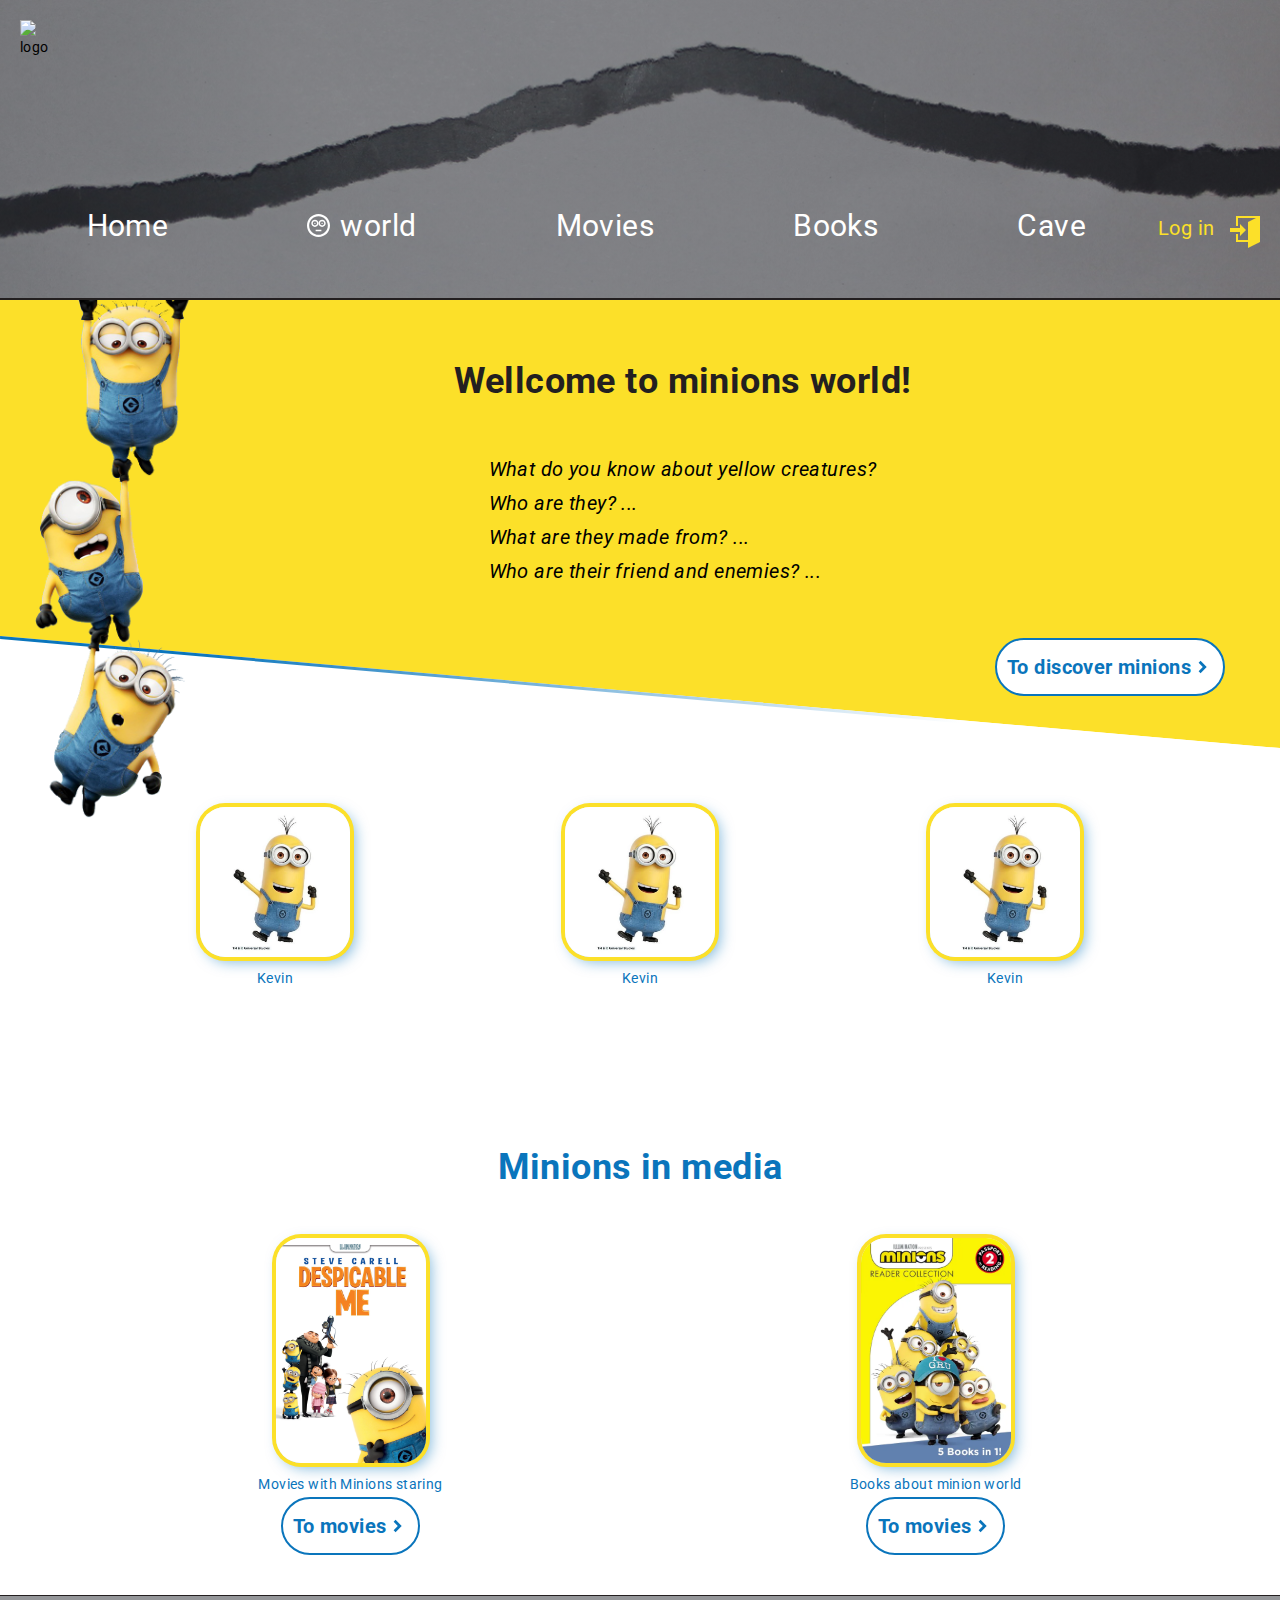
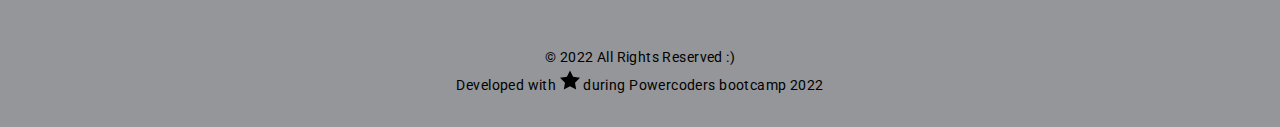
==== index.html @ 1ecfcbee "first commit with main page almost done before subpages and main js code" ====
<!DOCTYPE html>
<html lang="ru">

  <head>
    <meta charset="UTF-8">
    <meta http-equiv="X-UA-Compatible" content="IE=Edge">
    <meta name="viewport" content="width=device-width, initial-scale=1.0"/>
    <title>Minions</title>
    <link rel="preconnect" href="https://fonts.googleapis.com">
    <link rel="preconnect" href="https://fonts.gstatic.com" crossorigin>
    <link rel="stylesheet" href="./css/main.min.css" />
  </head>

  <body>
  
    <header class="header">
        <a class="header__logo" href="index.html">
            <img class="header__logo-image" src="./images/imgbin_minions-goggle.png" alt="logo"  width="100">
        </a>
  
        <button type="button" class="menu-button" aria-expanded="false" data-menu-button>
            <svg width="32" height="32">
            <use class="menu-button__icon-open" href="./images/sprite-minions.svg#icon-menu"></use>
    
            <use class="menu-button__icon-close" href="./images/sprite-minions.svg#icon-cross"></use>
            </svg>
        </button>
  
        <nav class="header__nav" data-menu>    
    
                <ul class="nav__list">
                    <li class="nav-li">
                    <a class="nav-li__link" href="./index.html">
                        <span class="nav-li__content">Home</span>
                        <svg width="45" height="45">
                            <use class="nav-li__icon" href="./images/sprite-minions.svg#icon-home"></use>
                        </svg>
                    </a>
                    </li>
                    <li class="nav-li">
                    <a class="nav-li__link" href="./minions-world.html">
                        <span class="nav-li__content nav-li__content--world">
                            <svg class="nav-li__world-icon" width="23" height="23">
                                <use class="nav-li__world-icon" href="./images/sprite-minions.svg#icon-baffled"></use>
                            </svg>
                            world</span>
                        <svg width="45" height="45">
                            <use class="nav-li__icon" href="./images/sprite-minions.svg#icon-earth"></use>
                        </svg>
                    </a>
                    </li>
                    <li class="nav-li">
                    <a class="nav-li__link" href="https://slides.powercoders.org/work/">
                        <span class="nav-li__content">Movies</span>
                        <svg width="45" height="45">
                            <use class="nav-li__icon" href="./images/sprite-minions.svg#icon-film"></use>
                        </svg>
                    </a>
                    </li>
                    <li class="nav-li">
                    <a class="nav-li__link" href="https://slides.powercoders.org/blog/">
                        <span class="nav-li__content">Books</span>
                        <svg width="45" height="45">
                            <use class="nav-li__icon" href="./images/sprite-minions.svg#icon-book"></use>
                        </svg>
                    </a>
                    </li>
                    <li class="nav-li">
                    <a class="nav-li__link" href="https://slides.powercoders.org/contact/">
                        <span class="nav-li__content">Cave</span>
                        <svg width="45" height="45">
                            <use class="nav-li__icon" href="./images/sprite-minions.svg#icon-basecamp"></use>
                        </svg>
                        </a>
                    </li>
        
                </ul>
       
        </nav>
        <div class="reg">
            <p class="reg-appeal">Log in</p>
            <button type="button" class="reg-button" aria-expanded="false" data-reg-button>
                <svg width="32" height="32">
                    <use class="reg-button__icon-enter" href="./images/sprite-minions.svg#icon-enter"></use>
            
                    <use class="menu-button__icon-close" href="./images/sprite-minions.svg#icon-close"></use>
                </svg>
            </button>
        </div>
    </header>
    <main>
        <section class="section section--front">
            
            <div class="container container--front">
                <h1 class="container__title container__title--front">Wellcome to minions world!</h1>
                <img class="container__image-minions" src="./images/imgbin_minions-png.png" alt="minions" width="150">

                <div class="about-minions">
                    <p class="what-minions">What do you know about yellow creatures?</p>
                    <p class="what-minions">Who are they? ...</p>
                    <p class="what-minions">What are they made from? ...</p>
                    <p class="what-minions">Who are their friend and enemies? ...</p>
                </div>
                
                <a class="button-link button-link--end" href="./heros.html" target="_blank">To discover minions
                <svg width="22" height="22">
                    <use class="button-link__icon" href="./images/sprite-minions.svg#icon-circle-right"></use>
                </svg>
                </a>
            </div>
            <div class="box box-oblique"></div>
            <div class="box box-oblique--over">
                <h2 class="container__title container__title--hidden">Hidden</h2>
                <div class="container container-slideshow">
                    <ul class="slides">
                        <li class="slide-card">
                            <div class="slide-card__thumb">
                                <img class="slide-card__image" src="./images/Kevin.webp" width="100" alt="minion world member photo" />
                                <p class="slide-card__name">Kevin</p>
                            </div>
                        </li>
                        <li class="slide-card">
                            <div class="slide-card__thumb">
                                <img class="slide-card__image" src="./images/Kevin.webp" width="100" alt="minion world member photo" />
                                <p class="slide-card__name">Kevin</p>
                            </div>
                        </li>
                        <li class="slide-card">
                            <div class="slide-card__thumb">
                                <img class="slide-card__image" src="./images/Kevin.webp" width="100" alt="minion world member photo" />
                                <p class="slide-card__name">Kevin</p>
                            </div>
                        </li>
                    </ul>
                
                
                </div>
            </div>
        </section>
        <section class="section section--media">
            <h2 class="container__title container__title--media">Minions in media</h2>
            <div class="container container-midia">
                <ul class="media">
                    <li class="media-card">
                        <div class="media-card__thumb">
                            <img class="media-card__image" src="./images/Dme.jpeg" width="100" alt="minion world member photo" />
                            <p class="media-card__name">Movies with Minions staring</p>
                            <a class="button-link " href="./heros.html" target="_blank">To movies
                                <svg width="22" height="22">
                                    <use class="button-link__icon" href="./images/sprite-minions.svg#icon-circle-right"></use>
                                </svg>
                            </a>
                        </div>
                    </li>
                    <li class="media-card">
                        <div class="media-card__thumb">
                            <img class="media-card__image" src="./images/book.webp" width="100" alt="minion world member photo" />
                            <p class="media-card__name">Books about minion world</p>
                            <a class="button-link " href="./heros.html" target="_blank">To movies
                                <svg width="22" height="22">
                                    <use class="button-link__icon" href="./images/sprite-minions.svg#icon-circle-right"></use>
                                </svg>
                            </a>
                        </div>
                    </li>
                </ul>
                
                
            </div>
        </section>
    </main>
    <footer class="footer">
        <section class="section section--footer">
            <div class="footer__container">
                    <p class="info"><span class="footer__symbol">&#169</span> 2022 All Rights Reserved :) </p>
                    <p>Developed with <svg class="footer__icon" width="20" height="20">
                        <use href="./images/sprite-minions.svg#icon-star-full"></use>
                    </svg> during <a class="know-more" href="https://powercoders.org/" target="_blank" rel="noreferrer noopener">Powercoders bootcamp 2022</a></p>
        
               
            </div>
        </section>
    </footer>
    <!-- <script src="./js/index.js"></script> -->
    <script src="./js/mobile-reg.js"></script>
  </body>

</html>
---- css/main.min.css ----
@import"https://fonts.googleapis.com/css2?family=Raleway:wght@700&family=Roboto:wght@400;500;700;900&display=swap";.filter__button,.submit-button,.button-order{display:inline-block;border:none;border-radius:4px;cursor:pointer;font-family:inherit;padding:0;color:#231f20}.filter__button:hover,.submit-button:hover,.button-order:hover,.filter__button:focus,.submit-button:focus,.button-order:focus{color:#a87a51;background-color:#0a75bc}.container__title--hidden{position:absolute;white-space:nowrap;width:1px;height:1px;overflow:hidden;border:0;padding:0;clip:rect(0 0 0 0);-webkit-clip-path:inset(50%);clip-path:inset(50%);margin:-1px}.container__title--front{color:#231f20;margin-top:0;margin-bottom:0}.container__title{margin-bottom:30px;text-align:center;font-size:28px;line-height:1.17}@media screen and (min-width: 1200px){.container__title{margin-bottom:50px;font-size:36px}}.social-link__link,.social-links,.button-close{display:-webkit-box;display:-ms-flexbox;display:flex;-webkit-box-pack:center;-ms-flex-pack:center;justify-content:center;-webkit-box-align:center;-ms-flex-align:center;align-items:center}.media-card__thumb,.slide-card__thumb{display:-webkit-box;display:-ms-flexbox;display:flex;-webkit-box-orient:vertical;-webkit-box-direction:normal;-ms-flex-direction:column;flex-direction:column;-webkit-box-pack:center;-ms-flex-pack:center;justify-content:center;-webkit-box-align:center;-ms-flex-align:center;align-items:center}/*! modern-normalize v1.1.0 | MIT License | https://github.com/sindresorhus/modern-normalize */*,::before,::after{-webkit-box-sizing:border-box;box-sizing:border-box}html{line-height:1.15;-webkit-text-size-adjust:100%;-moz-tab-size:4;-o-tab-size:4;tab-size:4}body{margin:0;font-family:system-ui,-apple-system,"Segoe UI",Roboto,Helvetica,Arial,sans-serif,"Apple Color Emoji","Segoe UI Emoji"}hr{height:0;color:inherit}abbr[title]{-webkit-text-decoration:underline dotted;text-decoration:underline dotted}b,strong{font-weight:bolder}code,kbd,samp,pre{font-family:ui-monospace,SFMono-Regular,Consolas,"Liberation Mono",Menlo,monospace;font-size:1em}small{font-size:80%}sub,sup{font-size:75%;line-height:0;position:relative;vertical-align:baseline}sub{bottom:-0.25em}sup{top:-0.5em}table{text-indent:0;border-color:inherit}button,input,optgroup,select,textarea{font-family:inherit;font-size:100%;line-height:1.15;margin:0}button,select{text-transform:none}button,[type=button],[type=reset],[type=submit]{-webkit-appearance:button}::-moz-focus-inner{border-style:none;padding:0}:-moz-focusring{outline:1px dotted ButtonText}:-moz-ui-invalid{box-shadow:none}legend{padding:0}progress{vertical-align:baseline}::-webkit-inner-spin-button,::-webkit-outer-spin-button{height:auto}[type=search]{-webkit-appearance:textfield;outline-offset:-2px}::-webkit-search-decoration{-webkit-appearance:none}::-webkit-file-upload-button{-webkit-appearance:button;font:inherit}summary{display:list-item}body{font-family:Roboto,sans-serif;font-size:14px;line-height:1.7;letter-spacing:.03em}p{margin-top:0;margin-bottom:0}ul{list-style:none;margin:0;padding:0}label{padding:0;margin:0}a{text-decoration:none;font-style:normal;color:inherit}.container{padding-left:15px;padding-right:15px;margin-right:auto;margin-left:auto}@media screen and (min-width: 480px){.container{width:480px}}@media screen and (min-width: 768px){.container{width:768px}}@media screen and (min-width: 1200px){.container{width:1200px}}.section{padding-top:50px;padding-bottom:30px}@media screen and (min-width: 1024px){.section{padding-top:60px;padding-bottom:40px}}.button-link{display:-webkit-box;display:-ms-flexbox;display:flex;-webkit-box-pack:justify;-ms-flex-pack:justify;justify-content:space-between;-webkit-box-align:center;-ms-flex-align:center;align-items:center;padding:10px;border:2px solid #0a75bc;border-radius:50px;color:#0a75bc;font-weight:700;background-color:#fff}@media screen and (min-width: 768px){.button-link{font-size:20px}}.button-link--end{-ms-flex-item-align:end;align-self:flex-end}.button-link:hover,.button-link:focus{color:#fff;background-color:#0a75bc}.button-link__icon{fill:currentColor}.reg{display:-webkit-box;display:-ms-flexbox;display:flex;-webkit-box-align:end;-ms-flex-align:end;align-items:flex-end;-webkit-box-pack:end;-ms-flex-pack:end;justify-content:flex-end;padding:0 25px;color:#fce029}@media screen and (max-width: 767px){.reg{margin-top:80px}}@media screen and (min-width: 1024px){.reg{padding:0}}.reg-appeal{margin-right:10px;font-size:30px}@media screen and (max-width: 1200px){.reg-appeal{display:none}}@media screen and (min-width: 1200px){.reg-appeal{font-size:20px;width:60px;padding:33px 0}}.menu-button{width:35px;height:35px;top:30px;right:40px;position:absolute;z-index:11}.menu-button:hover,.menu-button:focus{fill:#0a75bc}.menu-button,.reg-button{display:-webkit-box;display:-ms-flexbox;display:flex;-webkit-box-align:center;-ms-flex-align:center;align-items:center;-webkit-box-pack:center;-ms-flex-pack:center;justify-content:center;border:none;background-color:rgba(0,0,0,0);padding:0;fill:#fce029;-webkit-transition:fill 250ms cubic-bezier(0.4, 0, 0.2, 1);transition:fill 250ms cubic-bezier(0.4, 0, 0.2, 1);cursor:pointer}.reg-button{padding:20px}@media screen and (min-width: 1024px){.reg-button{padding:30px 0}}.menu-button__icon-close{display:none}.menu-button.is-open .menu-button__icon-close{display:block}.menu-button.is-open .menu-button__icon-open{display:none}@media screen and (min-width: 751px){.menu-button{display:none}}.submit-button,.button-order{width:200px;height:50px;padding:10px 28px;font-weight:700;font-size:16px;line-height:1.87;letter-spacing:.06em;color:#a87a51;background-color:#0a75bc;-webkit-transition:color 250ms cubic-bezier(0.4, 0, 0.2, 1),background-color 250ms cubic-bezier(0.4, 0, 0.2, 1),-webkit-box-shadow 250ms cubic-bezier(0.4, 0, 0.2, 1);transition:color 250ms cubic-bezier(0.4, 0, 0.2, 1),background-color 250ms cubic-bezier(0.4, 0, 0.2, 1),-webkit-box-shadow 250ms cubic-bezier(0.4, 0, 0.2, 1);transition:color 250ms cubic-bezier(0.4, 0, 0.2, 1),background-color 250ms cubic-bezier(0.4, 0, 0.2, 1),box-shadow 250ms cubic-bezier(0.4, 0, 0.2, 1);transition:color 250ms cubic-bezier(0.4, 0, 0.2, 1),background-color 250ms cubic-bezier(0.4, 0, 0.2, 1),box-shadow 250ms cubic-bezier(0.4, 0, 0.2, 1),-webkit-box-shadow 250ms cubic-bezier(0.4, 0, 0.2, 1)}.submit-button:hover,.submit-button:focus,.button-order:hover,.button-order:focus{background-color:#188ce8;-webkit-box-shadow:0px 4px 4px rgba(0,0,0,.15);box-shadow:0px 4px 4px rgba(0,0,0,.15)}.submit-button--subscribe{display:-webkit-box;display:-ms-flexbox;display:flex;-webkit-box-align:center;-ms-flex-align:center;align-items:center;margin-right:auto;margin-left:auto}.submit-button__icon{fill:#fff}.submit-button__slogan{margin-right:10px;font-weight:700;font-size:16px;line-height:1.88;letter-spacing:.06em}.filter-buttons{margin-bottom:40px;display:-webkit-box;display:-ms-flexbox;display:flex;-ms-flex-wrap:wrap;flex-wrap:wrap}@media screen and (min-width: 1200px){.filter-buttons{-webkit-box-pack:center;-ms-flex-pack:center;justify-content:center;margin-bottom:50px}}.filter{margin-bottom:15px}.filter:not(:last-child){margin-right:8px}.filter:nth-last-child(-n+2){margin-bottom:0}@media screen and (min-width: 1200px){.filter{margin-bottom:0}}.filter__button{padding:6px 22px;font-weight:500;font-size:16px;line-height:1.63;letter-spacing:.03em;-webkit-transition:background-color 250ms cubic-bezier(0.4, 0, 0.2, 1),-webkit-box-shadow 250ms cubic-bezier(0.4, 0, 0.2, 1);transition:background-color 250ms cubic-bezier(0.4, 0, 0.2, 1),-webkit-box-shadow 250ms cubic-bezier(0.4, 0, 0.2, 1);transition:background-color 250ms cubic-bezier(0.4, 0, 0.2, 1),box-shadow 250ms cubic-bezier(0.4, 0, 0.2, 1);transition:background-color 250ms cubic-bezier(0.4, 0, 0.2, 1),box-shadow 250ms cubic-bezier(0.4, 0, 0.2, 1),-webkit-box-shadow 250ms cubic-bezier(0.4, 0, 0.2, 1)}.filter__button:hover,.filter__button:focus{-webkit-box-shadow:0px 3px 1px rgba(0,0,0,.1),0px 1px 2px rgba(0,0,0,.08),0px 2px 2px rgba(0,0,0,.12);box-shadow:0px 3px 1px rgba(0,0,0,.1),0px 1px 2px rgba(0,0,0,.08),0px 2px 2px rgba(0,0,0,.12)}.section--footer{border-top:1px solid #231f20;min-height:50px;background-color:#949699;padding-top:30px;padding-bottom:10px;text-align:center}@media screen and (min-width: 1024px){.section--footer{padding-top:50px;padding-bottom:30px}}.section--front{position:relative;background-color:#fce029}.container--front{display:-webkit-box;display:-ms-flexbox;display:flex;-webkit-box-orient:vertical;-webkit-box-direction:normal;-ms-flex-direction:column;flex-direction:column;-webkit-box-align:center;-ms-flex-align:center;align-items:center;padding-left:100px}@media screen and (min-width: 768px){.container--front{font-size:20px}}.container__image-minions{position:absolute;z-index:9;left:1em;top:0}@media screen and (min-width: 1024px){.container__image-minions{width:180px}}.about-minions{font-style:italic;margin-bottom:50px}.box-oblique{width:100%;height:22em;padding:0;top:28em;left:0;z-index:2;position:absolute;-webkit-transform:skewY(5deg) rotate(0.01deg);transform:skewY(5deg) rotate(0.01deg);background:#fff}@media screen and (min-width: 1024px){.box-oblique{height:28em}}.container-slideshow{width:100%;padding:0}.slides{display:-webkit-box;display:-ms-flexbox;display:flex;-webkit-box-align:center;-ms-flex-align:center;align-items:center;-webkit-box-pack:justify;-ms-flex-pack:justify;justify-content:space-between}.box-oblique::before{width:100%;height:2px;content:"";display:block;background:-webkit-gradient(linear, left top, right top, color-stop(15%, #0A75BC), color-stop(75%, #ffffff));background:linear-gradient(90deg, #0A75BC 15%, #ffffff 75%)}@media screen and (min-width: 1024px){.box-oblique::before{height:3px}}.box-oblique--over{width:100%;height:20em;top:5em;left:0;display:-webkit-box;display:-ms-flexbox;display:flex;-webkit-box-orient:vertical;-webkit-box-direction:normal;-ms-flex-direction:column;flex-direction:column;-webkit-box-align:center;-ms-flex-align:center;align-items:center;-webkit-box-pack:end;-ms-flex-pack:end;justify-content:flex-end;padding:70px 70px 30px;z-index:3;position:relative;background:rgba(0,0,0,0)}@media screen and (min-width: 768px){.box-oblique--over{padding:200px 200px 50px}}.header{display:-webkit-box;display:-ms-flexbox;display:flex;-webkit-box-pack:justify;-ms-flex-pack:justify;justify-content:space-between;padding:20px;min-height:300px;border-bottom:2px solid #231f20;background-size:cover;background-position:bottom;background-repeat:no-repeat;-webkit-box-flex:1;-ms-flex-positive:1;flex-grow:1;background-color:#231f20}@media screen and (max-width: 599px){.header{background-image:-webkit-gradient(linear, left top, right top, from(rgba(47, 48, 58, 0.4)), to(rgba(47, 48, 58, 0.4))),url("../images/header-480.jpeg");background-image:linear-gradient(to right, rgba(47, 48, 58, 0.4), rgba(47, 48, 58, 0.4)),url("../images/header-480.jpeg")}}@media screen and (min-width: 600px){.header{background-image:-webkit-gradient(linear, left top, right top, from(rgba(47, 48, 58, 0.4)), to(rgba(47, 48, 58, 0.4))),url("../images/header-768.jpeg");background-image:linear-gradient(to right, rgba(47, 48, 58, 0.4), rgba(47, 48, 58, 0.4)),url("../images/header-768.jpeg")}}@media screen and (min-width: 900px){.header{background-image:-webkit-gradient(linear, left top, right top, from(rgba(47, 48, 58, 0.4)), to(rgba(47, 48, 58, 0.4))),url("../images/header-1200.jpeg");background-image:linear-gradient(to right, rgba(47, 48, 58, 0.4), rgba(47, 48, 58, 0.4)),url("../images/header-1200.jpeg")}}@media screen and (min-width: 1200px){.header{background-image:-webkit-gradient(linear, left top, right top, from(rgba(47, 48, 58, 0.4)), to(rgba(47, 48, 58, 0.4))),url("../images/header-1600.jpeg");background-image:linear-gradient(to right, rgba(47, 48, 58, 0.4), rgba(47, 48, 58, 0.4)),url("../images/header-1600.jpeg")}}@media screen and (min-width: 600px){.header__logo-image{width:120px}}@media screen and (min-width: 900px){.header__logo-image{width:130px}}.container--flex{position:relative;display:-webkit-box;display:-ms-flexbox;display:flex;-webkit-box-align:center;-ms-flex-align:center;align-items:center}.slide-card__image{border-radius:25px;-webkit-box-shadow:inset 0 -3em 3em rgba(10,117,188,.2),0 0 0 4px #fce029,.3em .3em 1em rgba(10,117,188,.5);box-shadow:inset 0 -3em 3em rgba(10,117,188,.2),0 0 0 4px #fce029,.3em .3em 1em rgba(10,117,188,.5);margin-bottom:10px;-webkit-transform:scale(1);transform:scale(1);-webkit-transition:-webkit-transform 250ms linear;transition:-webkit-transform 250ms linear;transition:transform 250ms linear;transition:transform 250ms linear, -webkit-transform 250ms linear}@media screen and (min-width: 768px){.slide-card__image{width:120px}}@media screen and (min-width: 1024px){.slide-card__image{width:150px}}.slide-card__image:hover,.slide-card__image:focus{-webkit-transform:scale(1.1);transform:scale(1.1)}.slide-card__name{color:#0a75bc;margin-bottom:5px}.container__title--team{margin-bottom:50px;font-weight:900;font-size:22px;text-transform:uppercase;color:#a87a51}.filter-buttons{margin-bottom:50px}@media screen and (min-width: 768px){.filter-buttons{display:-webkit-box;display:-ms-flexbox;display:flex;-webkit-box-align:center;-ms-flex-align:center;align-items:center;-ms-flex-pack:distribute;justify-content:space-around}}.filter__button{padding:5px;margin-bottom:10px;font-weight:700;color:#a87a51;background-color:#fce029;border:1px solid #fce029;border-radius:10px}.filter__button:hover,.filter__button:focus{color:#fce029;background-color:#a87a51}@media screen and (min-width: 768px){.team-gallery{display:-webkit-box;display:-ms-flexbox;display:flex;-ms-flex-wrap:wrap;flex-wrap:wrap;-ms-flex-pack:distribute;justify-content:space-around}}.filter__button--range{-webkit-appearance:none;-moz-appearance:none;appearance:none;margin-bottom:20px;width:50%;height:10px;border-radius:5px;background:#fce029;outline:none;-webkit-transition:.2s;-webkit-transition:opacity .2s;transition:opacity .2s}.filter__button--range::-webkit-slider-thumb{-webkit-appearance:none;appearance:none;width:32px;height:32px;background-image:url("../images/wink.svg");cursor:pointer;background-color:#fce029;background-image:url("../images/wink.svg");background-size:contain;background-origin:border-box;background-repeat:no-repeat;border-radius:50%;border-color:#a87a51}.filter__button--range::-moz-range-thumb{width:25px;height:25px;background:#a87a51;cursor:pointer}.range-container{position:relative;padding-top:30px;width:250px}.range__icon{position:absolute;top:0;left:20%;fill:#a87a51;-webkit-transition:fill 250ms cubic-bezier(0.4, 0, 0.2, 1);transition:fill 250ms cubic-bezier(0.4, 0, 0.2, 1)}.range__icon--woman{left:70%}.range__icon--both{left:45%}.range__icon--changed{fill:#0a75bc}.minion-card__thumb{margin-bottom:30px}.minion-card__image{border-radius:50px;-webkit-box-shadow:inset 0 -3em 3em rgba(10,117,188,.2),0 0 0 4px #fce029,.3em .3em 1em rgba(10,117,188,.5);box-shadow:inset 0 -3em 3em rgba(10,117,188,.2),0 0 0 4px #fce029,.3em .3em 1em rgba(10,117,188,.5);margin-bottom:20px;-webkit-transform:scale(1);transform:scale(1);-webkit-transition:-webkit-transform 250ms linear;transition:-webkit-transform 250ms linear;transition:transform 250ms linear;transition:transform 250ms linear, -webkit-transform 250ms linear}.minion-card__image:hover,.minion-card__image:focus{-webkit-transform:scale(1.1);transform:scale(1.1)}.minion__function,.minion__role,.minion__name{margin-bottom:5px}.minion{color:#0a75bc}.minion__links{display:-webkit-box;display:-ms-flexbox;display:flex;-ms-flex-pack:distribute;justify-content:space-around;-webkit-box-align:center;-ms-flex-align:center;align-items:center;padding:20px}.minion__link{display:-webkit-box;display:-ms-flexbox;display:flex;-webkit-box-pack:center;-ms-flex-pack:center;justify-content:center;-webkit-box-align:end;-ms-flex-align:end;align-items:flex-end}.minion-link__link{display:-webkit-box;display:-ms-flexbox;display:flex;-webkit-box-pack:center;-ms-flex-pack:center;justify-content:center;-webkit-box-align:center;-ms-flex-align:center;align-items:center;width:30px;height:30px;color:#a87a51;-webkit-transition:background-color 250ms cubic-bezier(0.4, 0, 0.2, 1),color 250ms cubic-bezier(0.4, 0, 0.2, 1);transition:background-color 250ms cubic-bezier(0.4, 0, 0.2, 1),color 250ms cubic-bezier(0.4, 0, 0.2, 1)}.minion-link__link:hover,.minion-link__link:focus{color:#0a75bc}.minion-link__icon{fill:currentColor}.header__nav{display:none;position:absolute;z-index:10;top:0;left:0;width:100%;min-height:100vh;padding:32px 40px 48px 40px;background-color:#949699;-webkit-transform:translateX(100%);transform:translateX(100%);-webkit-transition:-webkit-transform 2500ms cubic-bezier(0.4, 0, 0.2, 1);transition:-webkit-transform 2500ms cubic-bezier(0.4, 0, 0.2, 1);transition:transform 2500ms cubic-bezier(0.4, 0, 0.2, 1);transition:transform 2500ms cubic-bezier(0.4, 0, 0.2, 1), -webkit-transform 2500ms cubic-bezier(0.4, 0, 0.2, 1)}.header__nav.is-open{display:-webkit-box;display:-ms-flexbox;display:flex;-webkit-box-orient:vertical;-webkit-box-direction:normal;-ms-flex-direction:column;flex-direction:column;-webkit-transform:translateX(0);transform:translateX(0)}@media screen and (min-width: 767px){.header__nav.is-open{display:none}}@media screen and (min-width: 767px){.header__nav{position:static;-webkit-transform:translateX(0);transform:translateX(0);display:-webkit-box;display:-ms-flexbox;display:flex;-webkit-box-orient:horizontal;-webkit-box-direction:normal;-ms-flex-direction:row;flex-direction:row;-webkit-box-align:end;-ms-flex-align:end;align-items:flex-end;-webkit-box-pack:justify;-ms-flex-pack:justify;justify-content:space-between;padding:0;min-height:100px;background-color:rgba(0,0,0,0)}}.nav__list{display:-webkit-box;display:-ms-flexbox;display:flex;-webkit-box-orient:vertical;-webkit-box-direction:normal;-ms-flex-direction:column;flex-direction:column;font-size:30px;width:100%}@media screen and (min-width: 768px){.nav__list{-webkit-box-orient:horizontal;-webkit-box-direction:normal;-ms-flex-direction:row;flex-direction:row;-webkit-box-pack:justify;-ms-flex-pack:justify;justify-content:space-between;-webkit-box-align:end;-ms-flex-align:end;align-items:flex-end}}.nav-li{padding:30px 30px}@media screen and (min-width: 768px){.nav-li{padding:0}}.nav-li__link:hover .nav-li__content{color:#0a75bc}.nav-li__link:focus-within .nav-li__content{color:#0a75bc}.nav-li__link:hover .nav-li__icon,.nav-li__link:hover .nav-li__world-icon{fill:#0a75bc}.nav-li__link:focus-within .nav-li__icon,.nav-li__link:hover .nav-li__world-icon{fill:#0a75bc}.nav-li__content--world{display:-webkit-box;display:-ms-flexbox;display:flex;-webkit-box-align:center;-ms-flex-align:center;align-items:center}.nav-li__content--world>svg{margin-right:10px}.nav-li__world-icon{fill:#fff}.nav-li__link{display:-webkit-box;display:-ms-flexbox;display:flex;padding:27px}.nav-li__content{color:#fff}@media screen and (min-width: 768px)and (max-width: 1023px){.nav-li__content{display:none}}@media screen and (max-width: 767px){.nav-li__content{color:#fce029}}@media screen and (min-width: 1024px){.nav-li__content{font-size:24px}}@media screen and (min-width: 1200px){.nav-li__content{font-size:30px}}.nav-li__icon{fill:#fff}@media screen and (max-width: 767px){.nav-li__icon{display:none}}@media screen and (min-width: 1024px){.nav-li__icon{display:none}}.backdrop{position:fixed;top:0;left:0;width:100%;height:100%;background-color:rgba(0,0,0,.2);opacity:1;-webkit-transition:opacity 250ms cubic-bezier(0.4, 0, 0.2, 1);transition:opacity 250ms cubic-bezier(0.4, 0, 0.2, 1)}.modal{position:absolute;left:50%;top:50%;padding:40px;width:450px;height:609px;-webkit-transform:translate(-50%, -50%) scale(1);transform:translate(-50%, -50%) scale(1);background-color:#fff;border-radius:4px;-webkit-box-shadow:0px 1px 3px rgba(0,0,0,.12),0px 1px 1px rgba(0,0,0,.14),0px 2px 1px rgba(0,0,0,.2);box-shadow:0px 1px 3px rgba(0,0,0,.12),0px 1px 1px rgba(0,0,0,.14),0px 2px 1px rgba(0,0,0,.2)}@media screen and (min-width: 1200px){.modal{width:528px;height:581px}}.backdrop.is-hidden{opacity:0;pointer-events:none}.backdrop.is-hidden .modal{-webkit-transform:translate(-50%, -50%) scale(0.5);transform:translate(-50%, -50%) scale(0.5)}.button-close{position:absolute;top:8px;right:8px;width:30px;height:30px;padding:0;background:#fff;border:1px solid rgba(0,0,0,.1);border-radius:50%;-webkit-transition:fill 250ms cubic-bezier(0.4, 0, 0.2, 1);transition:fill 250ms cubic-bezier(0.4, 0, 0.2, 1);cursor:pointer}.button-close:hover,.button-close:focus{fill:#0a75bc}.form-modal{display:-webkit-box;display:-ms-flexbox;display:flex;-webkit-box-orient:vertical;-webkit-box-direction:normal;-ms-flex-direction:column;flex-direction:column;-webkit-box-align:center;-ms-flex-align:center;align-items:center}.form-modal__title{margin-top:0;margin-bottom:12px;font-weight:700;font-size:20px;line-height:1.5;text-align:center;letter-spacing:.03em;color:#231f20}@media screen and (min-width: 1200px){.form-modal__title{line-height:1.15}}.form-field{position:relative;display:-webkit-box;display:-ms-flexbox;display:flex;-webkit-box-orient:vertical;-webkit-box-direction:normal;-ms-flex-direction:column;flex-direction:column;margin-bottom:10px}.form-field__label,.form-field__text,.textarea__text{margin-bottom:4px;font-size:12px;font-weight:400;line-height:1.17;letter-spacing:.01em;color:#231f20}.form-field__input,.textarea__box{width:370px;border:1px solid rgba(33,33,33,.2);border-radius:4px}@media screen and (min-width: 1200px){.form-field__input,.textarea__box{width:448px}}.form-field__input{height:40px;padding:0 42px;margin:0;border:1px solid rgba(33,33,33,.2);border-radius:4px;cursor:pointer;-webkit-transition:border-color 250ms cubic-bezier(0.4, 0, 0.2, 1);transition:border-color 250ms cubic-bezier(0.4, 0, 0.2, 1)}.form-field__input:hover,.form-field__input:focus{border-color:#0a75bc}.textarea__box{display:block;resize:none;height:120px;padding:12px 16px;-webkit-transition:border-color 250ms cubic-bezier(0.4, 0, 0.2, 1);transition:border-color 250ms cubic-bezier(0.4, 0, 0.2, 1)}.textarea__box::-webkit-input-placeholder{font-size:14px;line-height:1.17;letter-spacing:.01em;color:rgba(117,117,117,.5)}.textarea__box::-moz-placeholder{font-size:14px;line-height:1.17;letter-spacing:.01em;color:rgba(117,117,117,.5)}.textarea__box:-ms-input-placeholder{font-size:14px;line-height:1.17;letter-spacing:.01em;color:rgba(117,117,117,.5)}.textarea__box::-ms-input-placeholder{font-size:14px;line-height:1.17;letter-spacing:.01em;color:rgba(117,117,117,.5)}.textarea__box::placeholder{font-size:14px;line-height:1.17;letter-spacing:.01em;color:rgba(117,117,117,.5)}.textarea:hover .textarea__box,.textarea:focus .textarea__box{border-color:#0a75bc}.textarea__text{cursor:pointer;display:inline-block;margin-bottom:4px}.textarea{display:block;line-height:1.17;margin-bottom:20px}.form-field__icon{position:absolute;top:29px;left:12px;cursor:pointer;-webkit-transition:fill 250ms cubic-bezier(0.4, 0, 0.2, 1);transition:fill 250ms cubic-bezier(0.4, 0, 0.2, 1)}.form-field:hover .form-field__icon{fill:#0a75bc}.form-field:focus-within .form-field__icon{fill:#0a75bc}.form-field--check{display:-webkit-box;display:-ms-flexbox;display:flex;-webkit-box-orient:horizontal;-webkit-box-direction:normal;-ms-flex-direction:row;flex-direction:row;-webkit-box-align:center;-ms-flex-align:center;align-items:center;-webkit-box-pack:center;-ms-flex-pack:center;justify-content:center;margin-bottom:30px}.form-field__checkbox{-moz-appearance:none;-webkit-appearance:none;appearance:none;position:absolute}.form-field__checkbox-link{color:#0a75bc;text-decoration:underline}.form-field__icon-policy{display:inline-block;width:16px;height:15px;border:2px solid #231f20;border-radius:2px;margin-right:7px;cursor:pointer;-webkit-transition:border-color 250ms cubic-bezier(0.4, 0, 0.2, 1),background-color 250ms cubic-bezier(0.4, 0, 0.2, 1);transition:border-color 250ms cubic-bezier(0.4, 0, 0.2, 1),background-color 250ms cubic-bezier(0.4, 0, 0.2, 1)}.form-field__checkbox:checked+.form-field__icon-policy{background-color:#0a75bc;background-image:url("../images/repeta-icon-opt.svg");background-size:contain;background-origin:border-box;background-repeat:no-repeat;border-radius:2px;border-color:#0a75bc}.check-policy{font-size:12px;line-height:1.17;letter-spacing:.03em}@media screen and (min-width: 1200px){.check-policy{font-size:14px;line-height:1.7}}.section--media{padding-top:100px}.container-media{width:100%;padding:0}.media{display:-webkit-box;display:-ms-flexbox;display:flex;-webkit-box-align:center;-ms-flex-align:center;align-items:center;-ms-flex-pack:distribute;justify-content:space-around}.container__title--media{color:#0a75bc}.media-card__image{border-radius:25px;-webkit-box-shadow:inset 0 -3em 3em rgba(10,117,188,.2),0 0 0 4px #fce029,.3em .3em 1em rgba(10,117,188,.5);box-shadow:inset 0 -3em 3em rgba(10,117,188,.2),0 0 0 4px #fce029,.3em .3em 1em rgba(10,117,188,.5);margin-bottom:10px;-webkit-transform:scale(1);transform:scale(1);-webkit-transition:-webkit-transform 250ms linear;transition:-webkit-transform 250ms linear;transition:transform 250ms linear;transition:transform 250ms linear, -webkit-transform 250ms linear}@media screen and (min-width: 768px){.media-card__image{width:120px}}@media screen and (min-width: 1024px){.media-card__image{width:150px}}.media-card__image:hover,.media-card__image:focus{-webkit-transform:scale(1.1);transform:scale(1.1)}.media-card__name{color:#0a75bc}.social-link{display:-webkit-box;display:-ms-flexbox;display:flex}.social-link:not(:last-child){margin-right:10px}.social-link__link{width:44px;height:44px;border-radius:50%;color:#949699;-webkit-transition:background-color 250ms cubic-bezier(0.4, 0, 0.2, 1),color 250ms cubic-bezier(0.4, 0, 0.2, 1);transition:background-color 250ms cubic-bezier(0.4, 0, 0.2, 1),color 250ms cubic-bezier(0.4, 0, 0.2, 1)}.social-link__link:hover,.social-link__link:focus{background-color:#0a75bc;color:#fff}.social-link__icon{fill:currentColor}/*# sourceMappingURL=main.min.css.map */
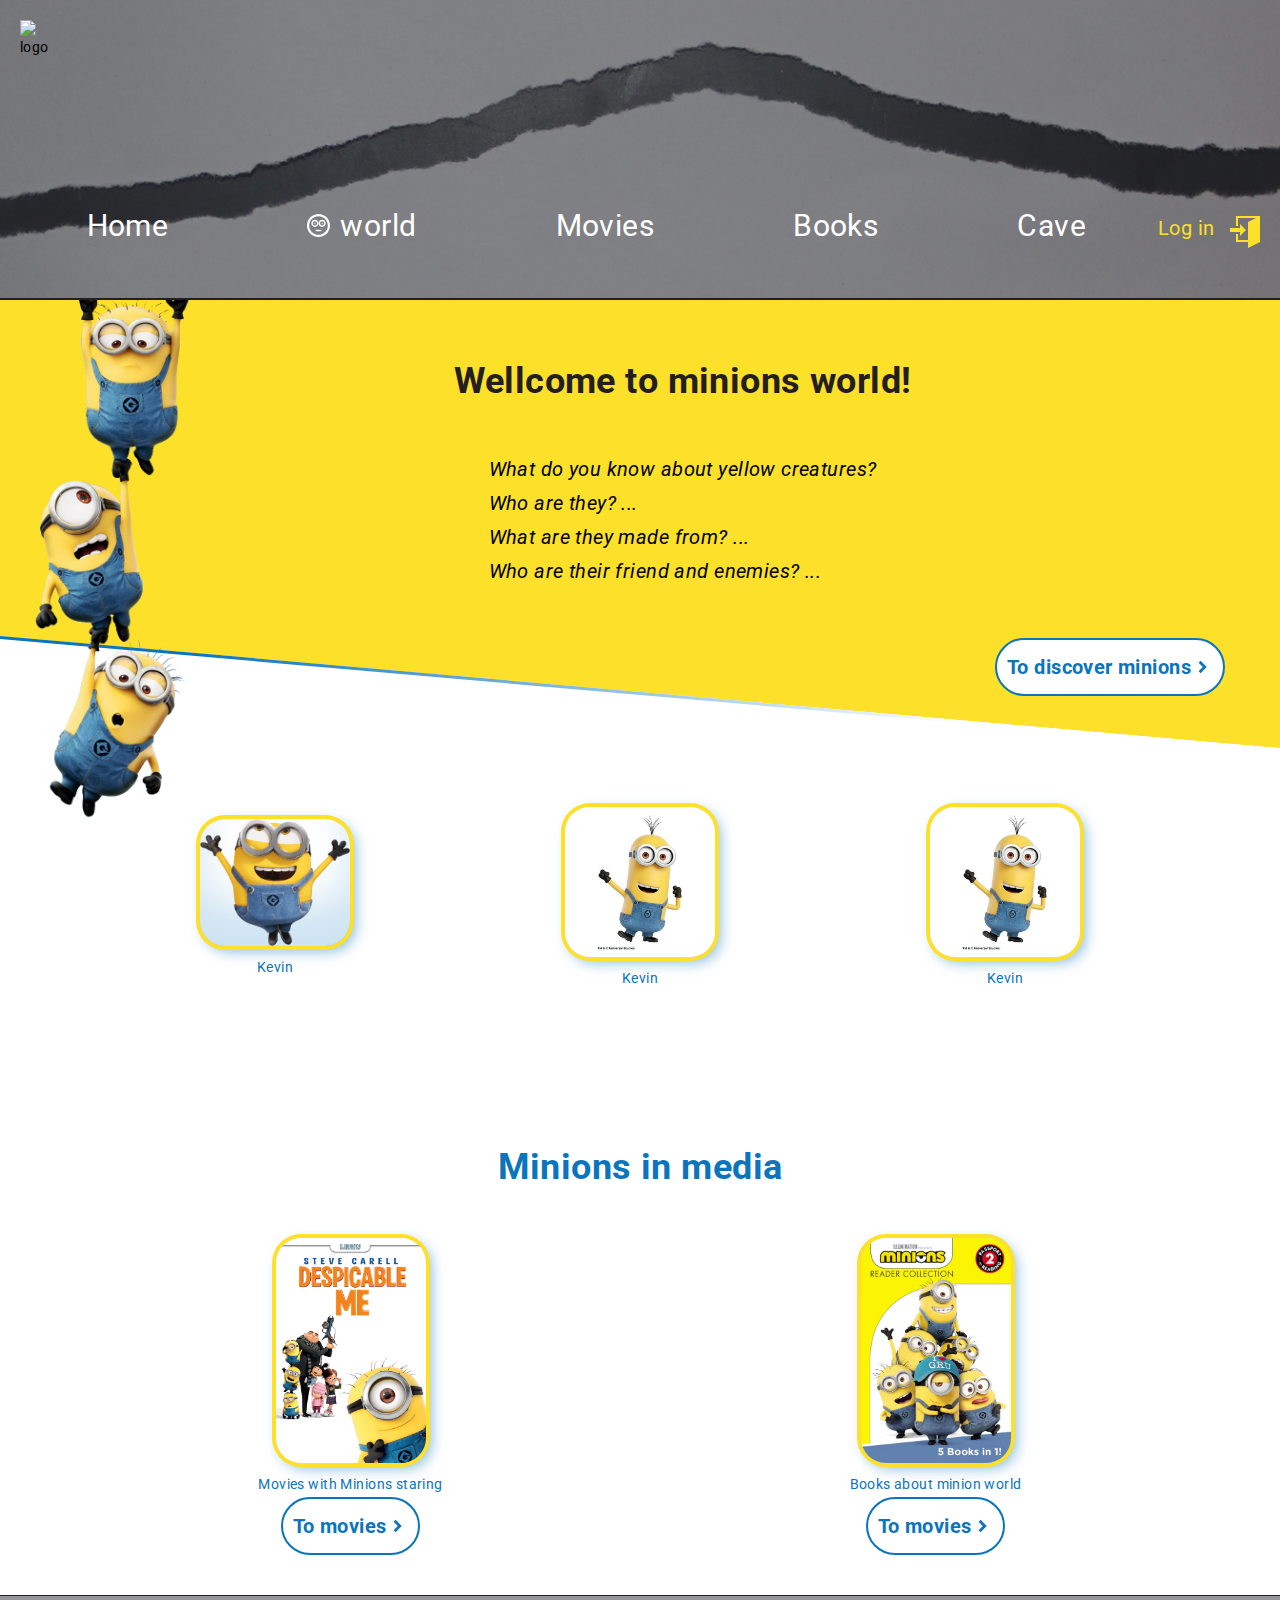
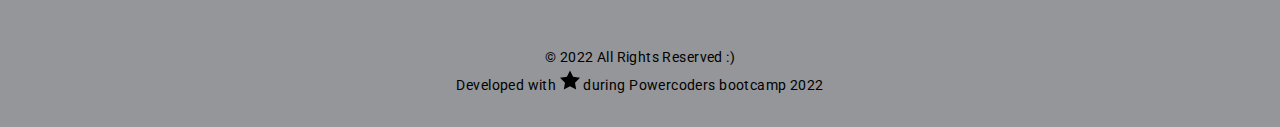
==== commit 3dc56078: "Adds subpages except Cave and first hero in array" ====
--- a/index.html
+++ b/index.html
@@ -30,7 +30,7 @@
     
                 <ul class="nav__list">
                     <li class="nav-li">
-                    <a class="nav-li__link" href="./index.html">
+                    <a class="nav-li__link nav-li__link--current" href="./index.html">
                         <span class="nav-li__content">Home</span>
                         <svg width="45" height="45">
                             <use class="nav-li__icon" href="./images/sprite-minions.svg#icon-home"></use>
@@ -115,7 +115,7 @@
                     <ul class="slides">
                         <li class="slide-card">
                             <div class="slide-card__thumb">
-                                <img class="slide-card__image" src="./images/Kevin.webp" width="100" alt="minion world member photo" />
+                                <img class="slide-card__image" src="./images/BobYay.webp" width="100" alt="minion world member photo" />
                                 <p class="slide-card__name">Kevin</p>
                             </div>
                         </li>
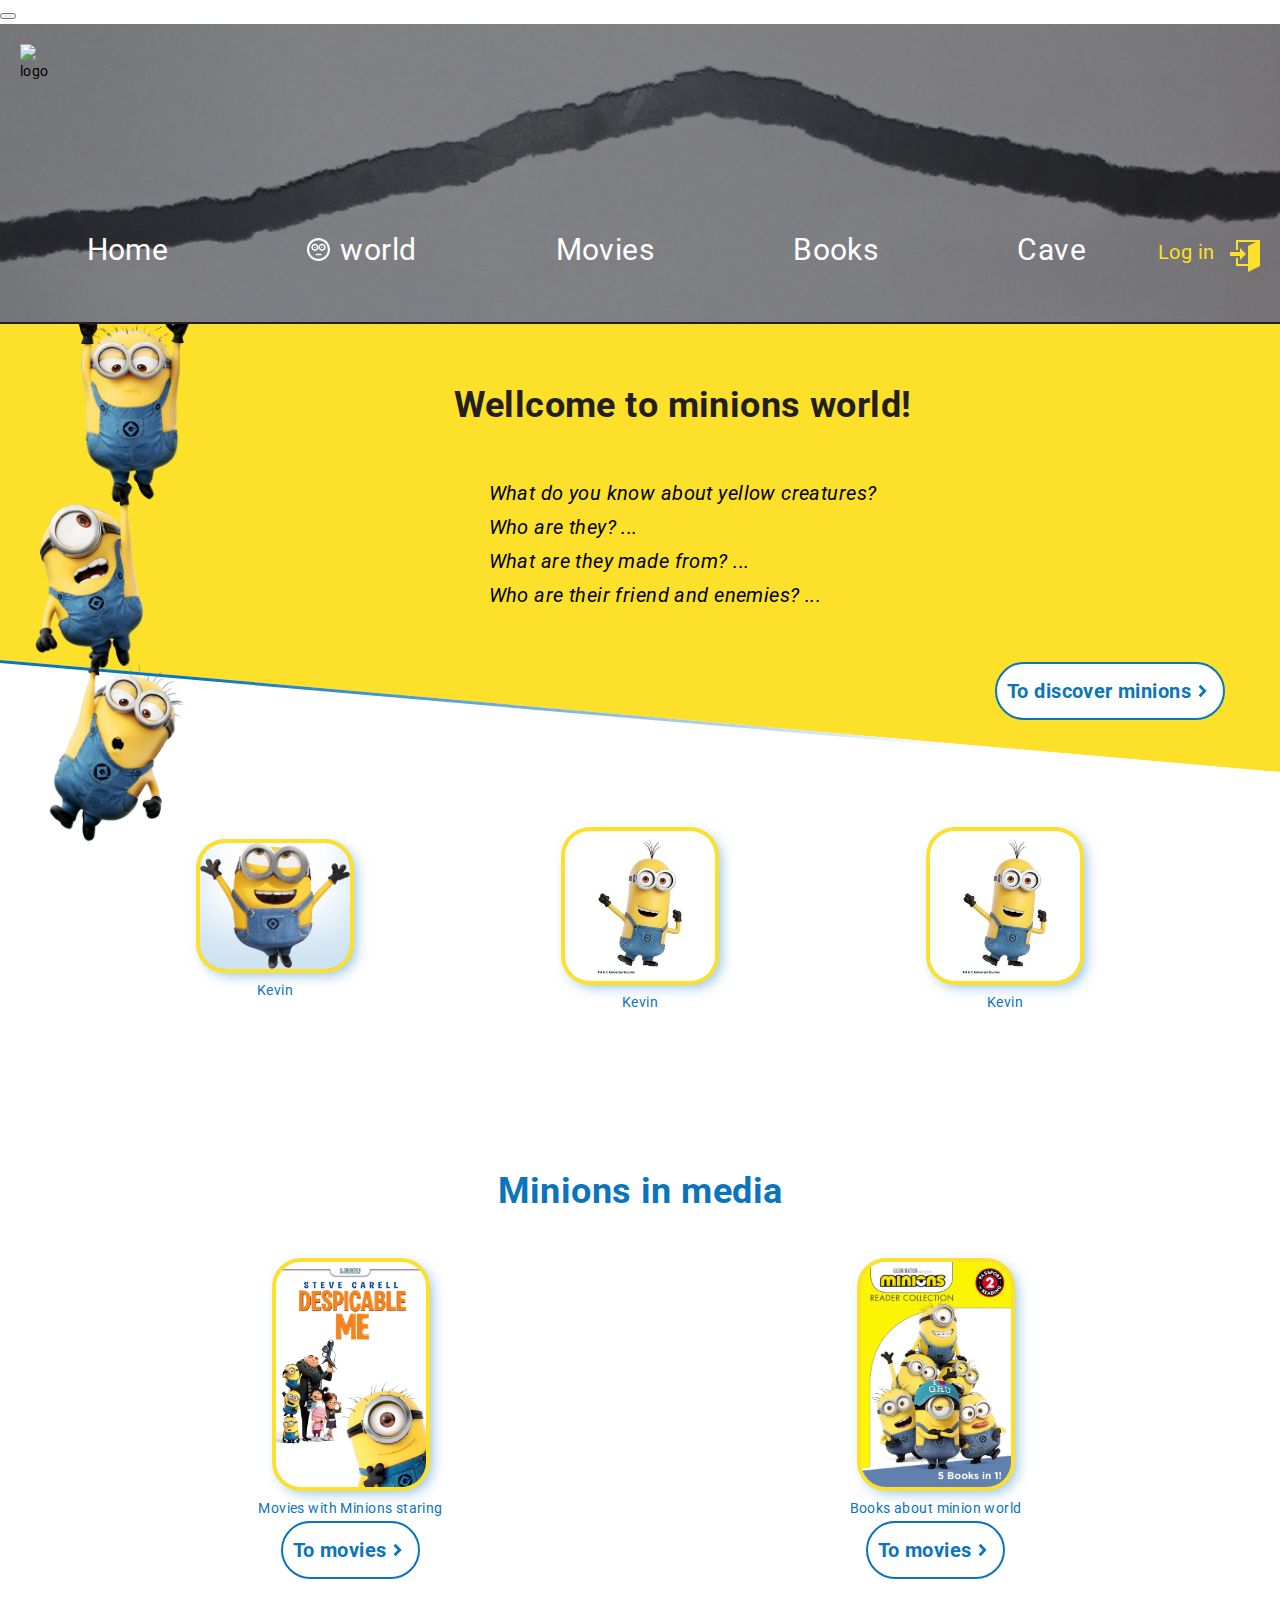
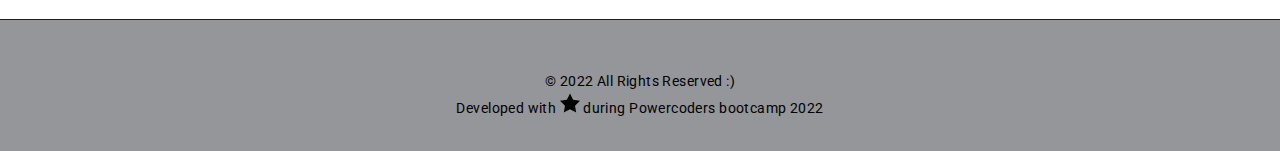
==== commit ff426877: "Adds array of heroes objects" ====
--- a/index.html
+++ b/index.html
@@ -9,10 +9,12 @@
     <link rel="preconnect" href="https://fonts.googleapis.com">
     <link rel="preconnect" href="https://fonts.gstatic.com" crossorigin>
     <link rel="stylesheet" href="./css/main.min.css" />
+    <link rel="stylesheet"
+        href="https://fonts.googleapis.com/css2?family=Material+Symbols+Outlined:opsz,wght,FILL,GRAD@48,400,0,0" />
   </head>
 
   <body>
-  
+<button class="chat-button"></button>
     <header class="header">
         <a class="header__logo" href="index.html">
             <img class="header__logo-image" src="./images/imgbin_minions-goggle.png" alt="logo"  width="100">
@@ -88,6 +90,7 @@
             </button>
         </div>
     </header>
+
     <main>
         <section class="section section--front">
             
@@ -168,7 +171,11 @@
                 
             </div>
         </section>
+        
     </main>
+        
+        
+        
     <footer class="footer">
         <section class="section section--footer">
             <div class="footer__container">
@@ -180,6 +187,7 @@
                
             </div>
         </section>
+
     </footer>
     <!-- <script src="./js/index.js"></script> -->
     <script src="./js/mobile-reg.js"></script>
